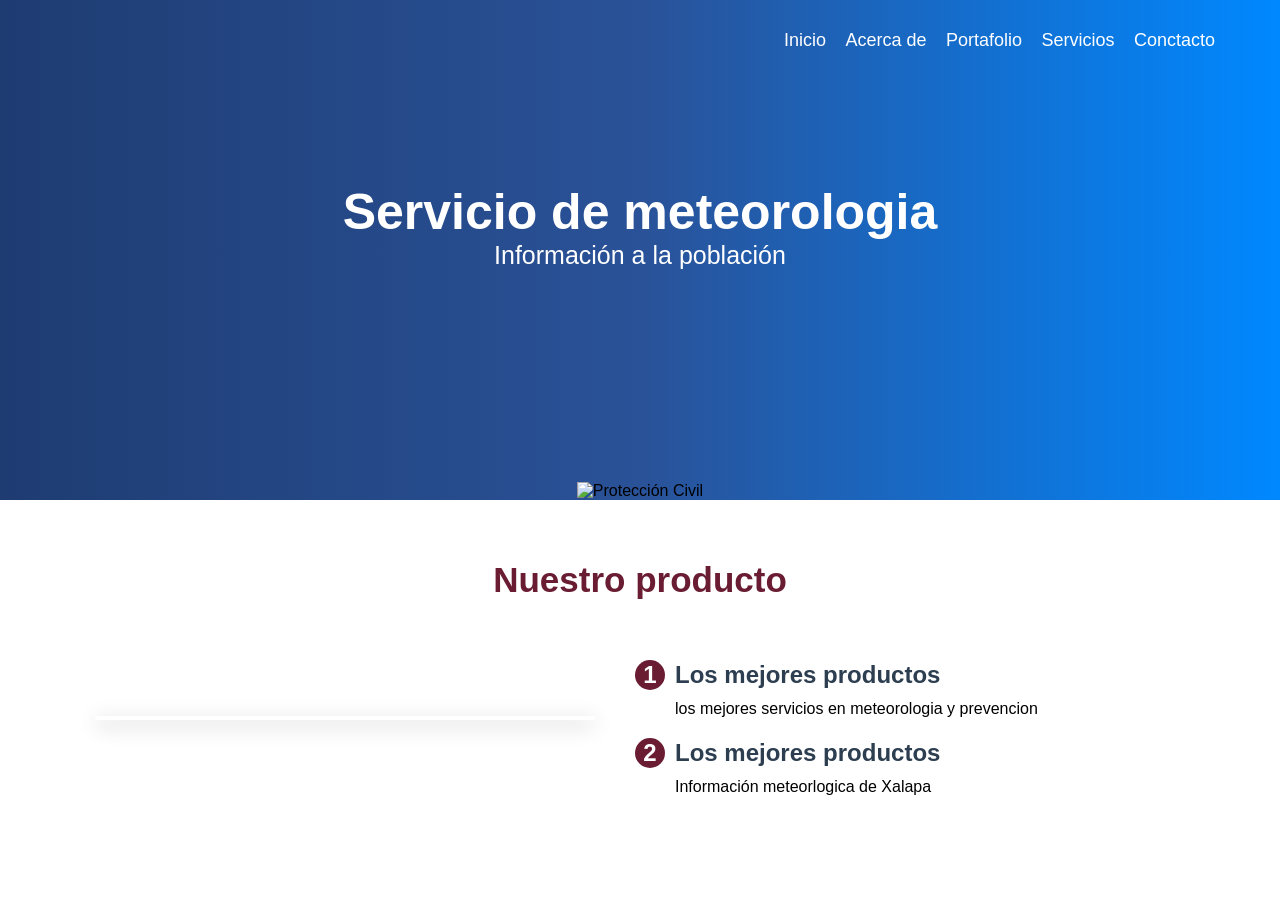
==== index.html @ 3f2519d2 "Add files via upload" ====
<!DOCTYPE html>
<html lang="es">
<head>
    <meta charset="UTF-8">
    <meta name="viewport" content="width=divice-width, initial-scala=1.0">
    <meta http-equiv="X-UA-Compatible" content="ie=edge">
    <title>Protección Civil</title>
    <link rel="shortcut icon" href="img/logpro.jpg" type="image/x-icon">
    <link rel="stylesheet" href="estilos.css">
</head>
<body>
    <header>
        <nav>
            <a href="#">Inicio</a>
            <a href="#">Acerca de</a>
            <a href="#">Portafolio</a>
            <a href="#">Servicios</a>
            <a href="#">Conctacto</a>
        </nav>
        <section class="textos-header">
            <h1>Servicio de meteorologia</h1>
            <h2>Información a la población</h2>
        </section>

        <div class="contenedor-logo-ola">
             <img src="img/protec.jpeg" alt="Protección Civil" class="imagen-sobre-ola">
        </div>
        <div class="wave" style="height: 150px; overflow: hidden;" ><svg viewBox="0 0 500 150" preserveAspectRatio="none" style="height: 100%; width: 100%;"><path d="M0.00,49.85 C150.00,149.60 349.20,-49.85 500.00,49.85 L500.00,149.60 L0.00,149.60 Z" style="stroke: none; fill: #08f;"></path></svg>
        </div>
        
    </header>
    <main>
        <section class="contenedor">
            <h2 class="titulo">Nuestro producto</h2>
        <section class="contenedor-sobre-nosotros">
            <div class="contenedor-sobre-nosotros">
               <img src="img/didi.jpeg" alt="" class="imagen-info-prot">
                <div class="contenido-textos">
                    <h3><span>1</span>Los mejores productos</h3>
                    <p>los mejores servicios en meteorologia y prevencion</p>
                    <h3><span>2</span>Los mejores productos</h3>
                    <p>Información meteorlogica de Xalapa</p>
            </div>
        </section>
    </main>
</body>
</html>
---- estilos.css ----
/* Reset básico para que todo encaje bien */
* {
    margin: 0;
    padding: 0;
    box-sizing: border-box;
}

body {
    font-family: 'Open Sans', sans-serif;
    background-color: #ffffff;
}

/* --- HEADER --- */
header {
    width: 100%;
    height: 500px;
    background: #08f;
    /* Degradado azul profesional */
    background: linear-gradient(to right, #1e3c72, #2a5298, #08f);
    position: relative;
}

nav {
    text-align: right;
    padding: 30px 50px 0 0;
}

nav > a {
    color: #fff;
    font-weight: 300;
    text-decoration: none;
    margin-right: 15px;
    font-size: 18px;
}

nav > a:hover {
    text-decoration: underline;
}

.textos-header {
    display: flex;
    height: 350px;
    width: 100%;
    align-items: center;
    justify-content: center;
    flex-direction: column;
    text-align: center;
    color: #fff;
}

.textos-header h1 {
    font-size: 50px;
  
}

.textos-header h2 {
    font-size: 25px;
    
    font-weight: 300;
}

.wave {
    position: absolute;
    bottom: 0;
    width: 100%;
    z-index: -1;
}

.contenedor-logo-ola {
    position: absolute;
    bottom: 0px;      /* Controla qué tan arriba queda sobre la ola */
    width: 100%;
    display: flex;
    justify-content: center;
    z-index: 10;       /* Hace que la imagen flote por encima de la ola */
}

.imagen-sobre-olas {
    width: 100%;        /* Tamaño del banner rojo */
    max-width: 900px;
    height: auto;
    border-radius: 10px;
    box-shadow: 0px 5px 20px rgba(0,0,0,0.3);
    border: 2px solid #fff; /* Un borde blanco para que resalte contra el azul */
}

/* --- SECCIÓN SOBRE NOSOTROS --- */
.contenedor {
    padding: 60px 0;
    width: 90%;
    max-width: 1100px;
    margin: auto;
}

.titulo {
    color: #691C32; /* Guinda Institucional */
    font-size: 35px;
    text-align: center;
    margin-bottom: 40px;
}

.contenedor-sobre-nosotros {
    display: flex;
    flex-direction: row;
    align-items: center;      /* ESTO centra los textos verticalmente con la imagen */
    justify-content: center;
    width: 100%;
    margin-top: 0px;       /* ESTO sube solo la imagen y el texto a la ola */
    position: relative;
    z-index: 10;
    gap: 40px;
}

.imagen-info-prot {
    width: 500px;
    height: auto;
    border-radius: 10px;
    box-shadow: 0px 5px 20px rgba(0,0,0,0.3);
    border: 2px solid #fff;
    flex-shrink: 0;           /* Evita que la imagen se deforme */
}

.contenido-textos {
    width: 50%;
    padding-top: 0;           /* ELIMINA el 120px para que el texto no se baje solo */
    text-align: left;         /* Cambia a left para que pegue con la imagen */
}

.contenido-textos h3 {
    margin-top: 20px;
    margin-bottom: 10px;
    font-size: 24px;
    color: #2c3e50;
}

.contenido-textos h3 span {
    background: #691C32;
    color: #fff;
    border-radius: 50%;
    display: inline-block;
    text-align: center;
    width: 30px;
    height: 30px;
    line-height: 30px;
    margin-right: 10px;
}

.contenido-textos p {
    text-align: left;
    margin-left: 40px;        /* Alinea el texto con el inicio de los títulos h3 */
}

/* --- BOTÓN --- */
.btn-clima {
    background-color: #691C32;
    color: white;
    padding: 12px 25px;
    border: none;
    border-radius: 5px;
    font-size: 16px;
    cursor: pointer;
    transition: background 0.3s ease;
}

.btn-clima:hover {
    background-color: #4a1422;
    box-shadow: 0 5px 10px rgba(0,0,0,0.2);
}

/* --- RESPONSIVE (Celulares) --- */
@media screen and (max-width: 768px) {
    .imagen-info-prot, .contenido-textos {
        width: 100%;
        text-align: center;
    }
    
    .imagen-info-prot {
        margin-bottom: 30px;
    }
}
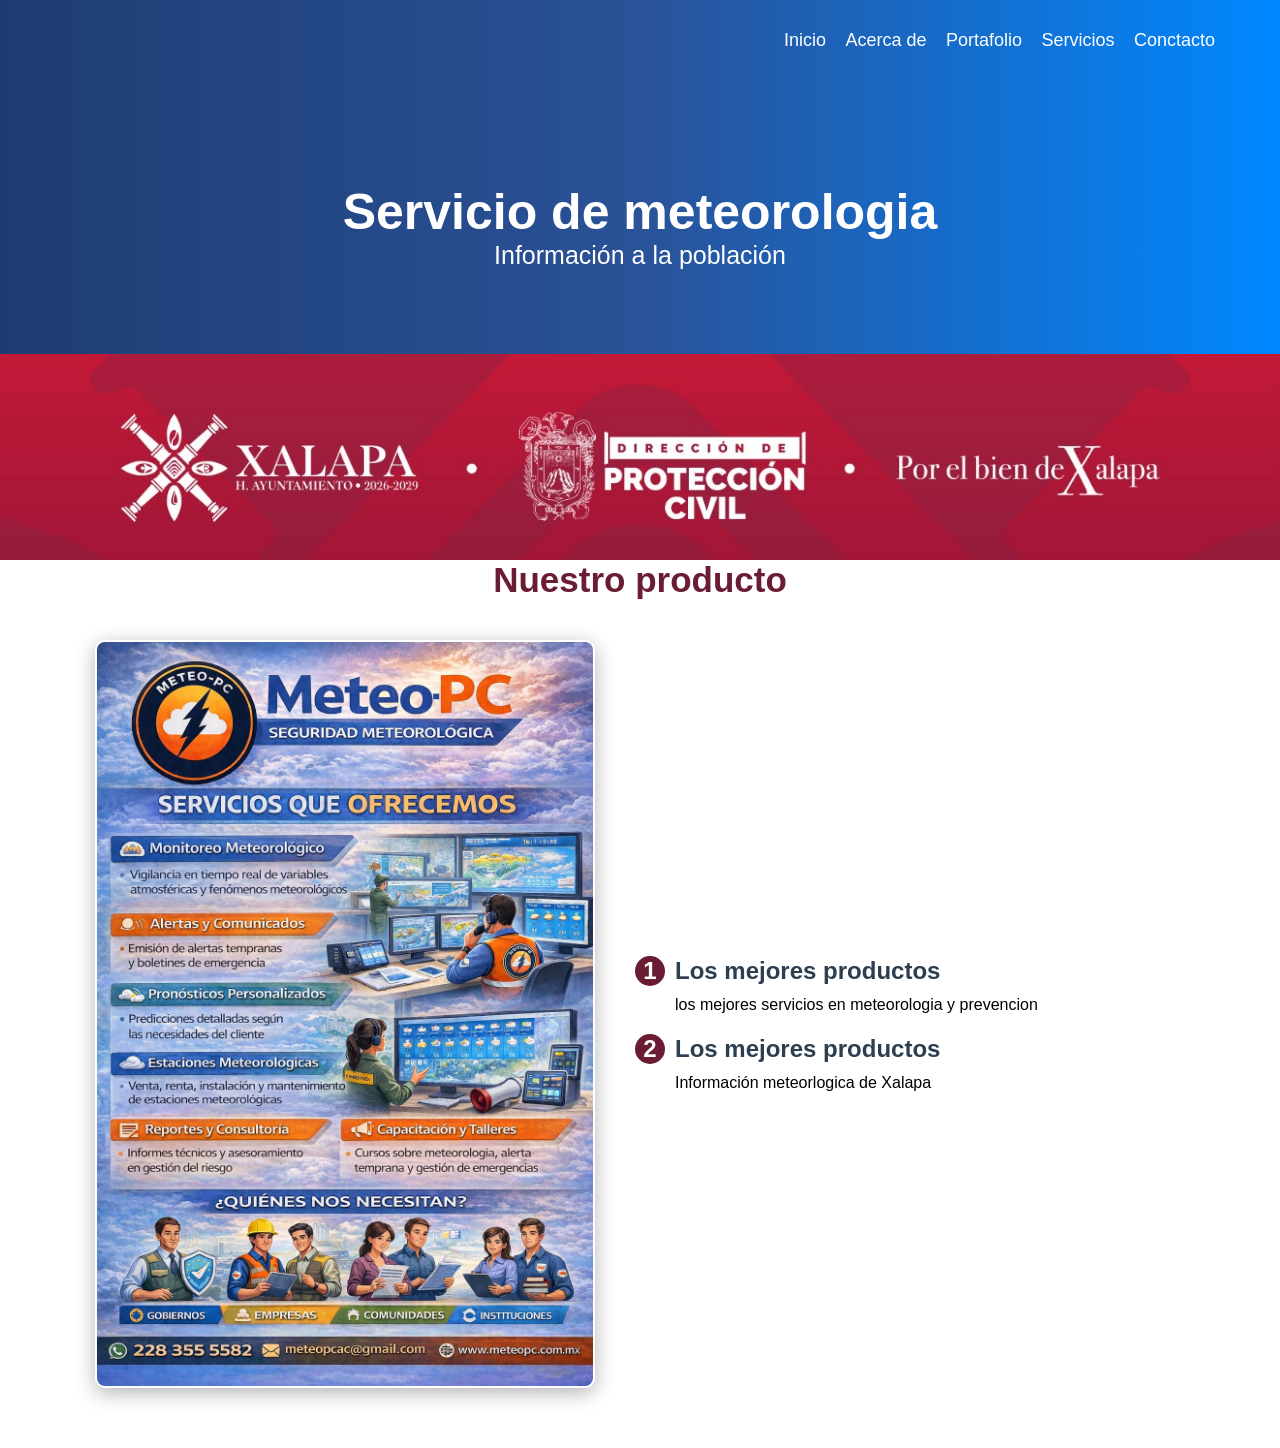
==== commit 543e69df: "Fix HTML syntax and viewport meta tag Corrected HTML syntax errors and fixed viewport meta tag." ====
--- a/index.html
+++ b/index.html
@@ -2,7 +2,7 @@
 <html lang="es">
 <head>
     <meta charset="UTF-8">
-    <meta name="viewport" content="width=divice-width, initial-scala=1.0">
+    <meta name="viewport" content="width=device-width, initial-scale=1.0">
     <meta http-equiv="X-UA-Compatible" content="ie=edge">
     <title>Protección Civil</title>
     <link rel="shortcut icon" href="img/logpro.jpg" type="image/x-icon">
@@ -45,3 +45,5 @@
     </main>
 </body>
 </html>
+
+
--- a/estilos.css
+++ b/estilos.css
@@ -68,20 +68,19 @@
 
 .contenedor-logo-ola {
     position: absolute;
-    bottom: 0px;      /* Controla qué tan arriba queda sobre la ola */
+    bottom: -60px;
+    left: 0;
     width: 100%;
-    display: flex;
-    justify-content: center;
-    z-index: 10;       /* Hace que la imagen flote por encima de la ola */
 }
 
-.imagen-sobre-olas {
-    width: 100%;        /* Tamaño del banner rojo */
-    max-width: 900px;
+.imagen-sobre-ola {
+    width: 100%;
     height: auto;
-    border-radius: 10px;
-    box-shadow: 0px 5px 20px rgba(0,0,0,0.3);
-    border: 2px solid #fff; /* Un borde blanco para que resalte contra el azul */
+    display: block;
+    max-width: none;   /* 🔥 elimina el límite */
+    border-radius: 0;  /* opcional */
+    box-shadow: none;  /* opcional */
+    border: none;      /* opcional */
 }
 
 /* --- SECCIÓN SOBRE NOSOTROS --- */
@@ -167,6 +166,10 @@
     box-shadow: 0 5px 10px rgba(0,0,0,0.2);
 }
 
+html, body {
+    overflow-x: hidden;
+}
+
 /* --- RESPONSIVE (Celulares) --- */
 @media screen and (max-width: 768px) {
     .imagen-info-prot, .contenido-textos {
@@ -177,4 +180,5 @@
     .imagen-info-prot {
         margin-bottom: 30px;
     }
-}+}
+
